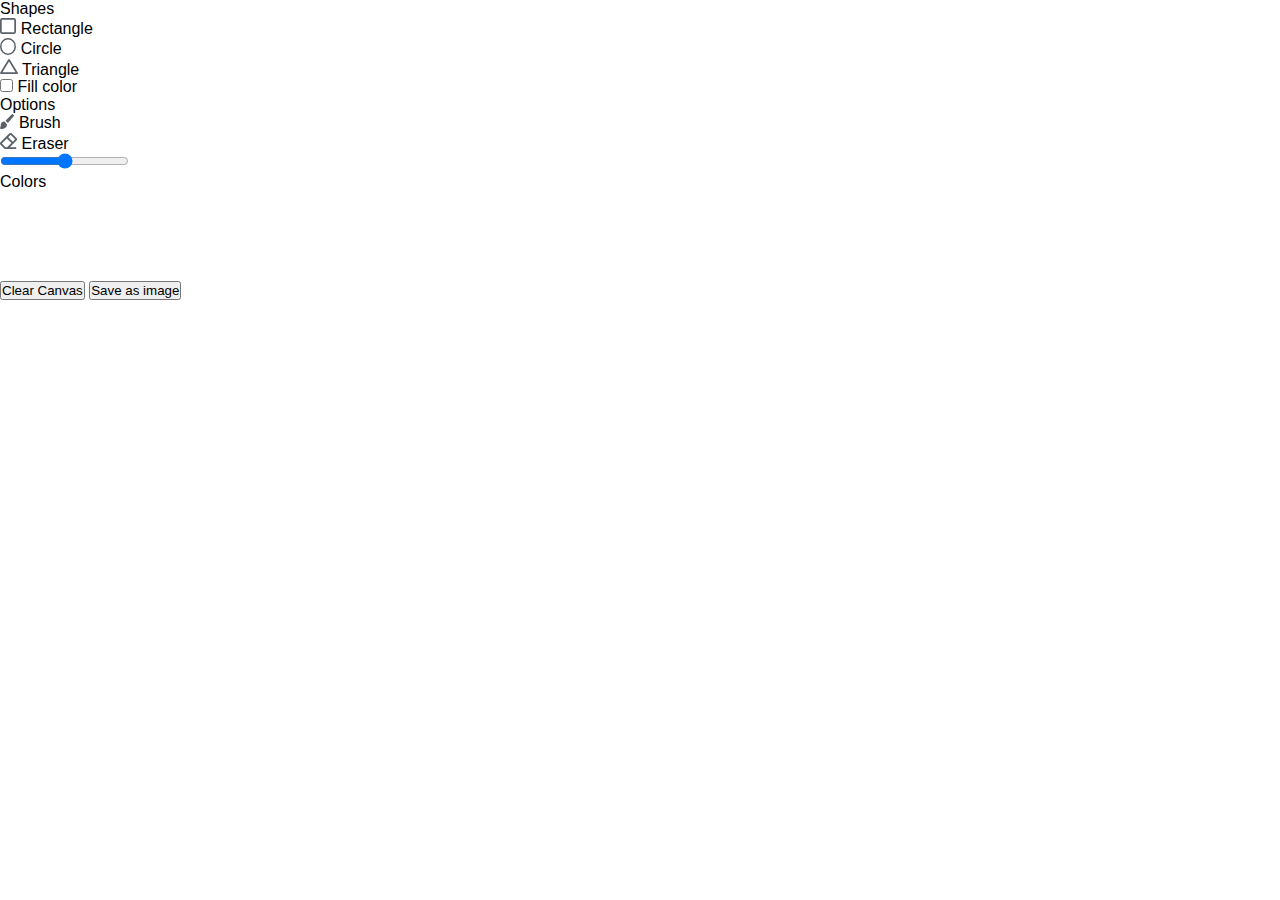
==== drawing-app/index.html @ 1c8dea08 "html-structure" ====
<!DOCTYPE html>
<html lang="en">
<head>
    <meta charset="UTF-8">
    <meta http-equiv="X-UA-Compatible" content="IE=edge">
    <link rel="stylesheet" href="style.css">
    <meta name="viewport" content="width=device-width, initial-scale=1.0">
    <title>Document</title>
</head>
<body>
    <div class="container">
        <section class="tools-board">
            <div class="row">
                <label class="title">Shapes</label>
                <ul class="options">
                    <li class="option">
                        <img src="icons/rectangle.svg" alt="">
                        <span>Rectangle</span>
                    </li>
                    <li class="option">
                        <img src="icons/circle.svg" alt="">
                        <span>Circle</span>
                    </li>
                    <li class="option">
                        <img src="icons/triangle.svg" alt="">
                        <span>Triangle</span>
                    </li>
                    <li class="option">
                        <input type="checkbox" id="fill-color">
                        <label for="fill-color">Fill color</label>
                    </li>
                </ul>
            </div>


            <div class="row">
                <label class="title">Options</label>
                <ul class="options">
                    <li class="option">
                        <img src="icons/brush.svg" alt="">
                        <span>Brush</span>
                    </li>
                    <li class="option">
                        <img src="icons/eraser.svg" alt="">
                        <span>Eraser</span>
                    </li>
                    <li class="option">
                        <input type="range" id="size-slider" >
                    </li>
                </ul>
            </div>


            <div class="row">
                <label class="title">Colors</label>
                <ul class="options">
                    <li class="option"></li>
                    <li class="option"></li>
                    <li class="option"></li>
                    <li class="option"></li>
                    <li class="option"></li>
                </ul>
            </div>
            <div class="row">
                <button class="clear-canvas">Clear Canvas</button>
                <button class="samve0img">Save as image</button>
            </div>
        </section>
        <section class="drawing-board">

        </section>
    </div>
</body>
</html>
---- drawing-app/style.css ----
@import url('https://fonts.googleapis.com/css2?family=Poppins:wght@400;500;600&display=swap');
*{
    margin: 0;
    padding: 0;
    box-sizing: border-box;
    font-family: 'Poppons', sans-serif;
}
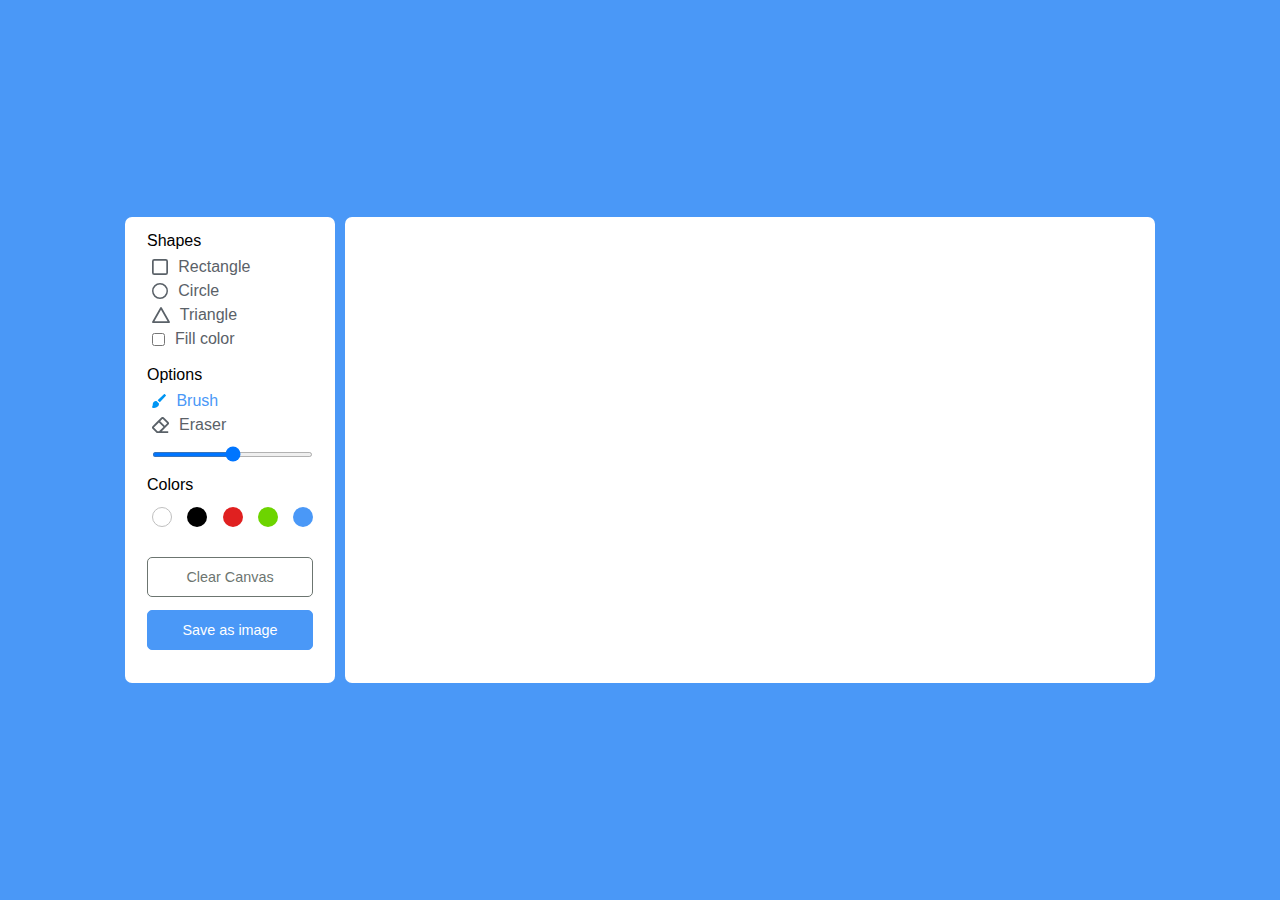
==== commit 3549a3de: "começo-do-style" ====
--- a/drawing-app/index.html
+++ b/drawing-app/index.html
@@ -36,7 +36,7 @@
             <div class="row">
                 <label class="title">Options</label>
                 <ul class="options">
-                    <li class="option">
+                    <li class="option active">
                         <img src="icons/brush.svg" alt="">
                         <span>Brush</span>
                     </li>
@@ -51,7 +51,7 @@
             </div>
 
 
-            <div class="row">
+            <div class="row colors">
                 <label class="title">Colors</label>
                 <ul class="options">
                     <li class="option"></li>
@@ -61,9 +61,9 @@
                     <li class="option"></li>
                 </ul>
             </div>
-            <div class="row">
+            <div class="row buttons">
                 <button class="clear-canvas">Clear Canvas</button>
-                <button class="samve0img">Save as image</button>
+                <button class="save-img">Save as image</button>
             </div>
         </section>
         <section class="drawing-board">
--- a/drawing-app/style.css
+++ b/drawing-app/style.css
@@ -4,4 +4,157 @@
     padding: 0;
     box-sizing: border-box;
     font-family: 'Poppons', sans-serif;
+}
+
+body{
+    display: flex;
+    align-items: center;
+    justify-content: center;
+    min-height: 100vh;
+    background: #4A98F7;
+}
+.container{
+    display: flex;
+    width: 100%;
+    max-width: 1050px;
+    gap: 10px;
+    padding: 10px;
+}
+
+section{
+    background: #fff;
+    border-radius: 7px;
+}
+
+.tools-board{
+    width: 210px;
+    padding: 15px 22px 0;
+}
+
+.tools-board .row{
+    margin-bottom: 20px;
+}
+
+.row .options{
+    list-style: none;
+    margin: 10px 0 0 5px;
+}
+
+.row .options .option{
+    display: flex;
+    cursor: pointer;
+    width: 100%;
+    align-items: center;
+    margin-bottom: 10px;
+}
+.option:is(:hover, .active) img{
+    filter: invert(17%) sepia(90%) saturate(3000%) hue-rotate(900deg) brightness(100%) contrast(100%);
+}
+
+.option :where(span, label){
+    color: #5A6168;
+    cursor: pointer;
+    padding-left: 10px;
+}
+
+.option:is(:hover, .active) :where(span, label){
+    color: #4A98F7;
+}
+
+.option{
+    cursor: pointer;
+    height: 14px;
+    width: 15px;
+}
+
+#fill-color:checked ~ label{
+    color: #4A98F7;
+}
+
+.option #size-slider{
+    width: 100%;
+    height: 5px;
+    margin-top: 10px;
+}
+
+.colors .options{
+    display: flex;
+    justify-content: space-between;
+}
+
+.colors .options .option{
+    height: 20px;
+    width: 20px;
+    border-radius: 50%;
+    margin-top: 3px;
+    position: relative;
+}
+
+.colors .options .option:nth-child(1){
+    background: #fff;
+    border: 1px solid #bfbfbf;
+}
+.colors .options .option:nth-child(2){
+    background: #000;
+}
+.colors .options .option:nth-child(3){
+    background: #E02020;
+}
+.colors .options .option:nth-child(4){
+    background: #6DD400;
+}
+.colors .options .option:nth-child(5){
+    background: #4A98F7;
+}
+
+.colors .options .option:hover:before{
+    position: absolute;
+    content: '';
+    top: 50%;
+    left: 50%;
+    height: 12px;
+    width: 12px;
+    background: inherit;
+    border-radius: inherit;
+    border: 2px solid #fff;
+    transform: translateX(-50%) translateY(-50%);
+}
+
+.colors .options .option:first-child:before{
+    border-color: #ccc;
+}
+
+.buttons button{
+    width: 100%;
+    color: #fff;
+    border: none;
+    outline: none;
+    padding: 11px 0;
+    font-size: 0.9rem;
+    margin-bottom: 13px;
+    background: none;
+    border-radius: 5px;
+    cursor: pointer;
+}
+
+
+.buttons .clear-canvas{
+    color: #6C7570;
+    border: 1px solid #6C7570;
+    transition: all 0.3 eases;
+}
+
+.clear-canvas:hover{
+    background: #6C7570;
+    color: #fff;
+}
+
+.buttons .save-img{
+    background: #4A98F7;
+    border: 1px solid #4A98F7;
+}
+
+
+.drawing-board{
+    flex:  1;
 }